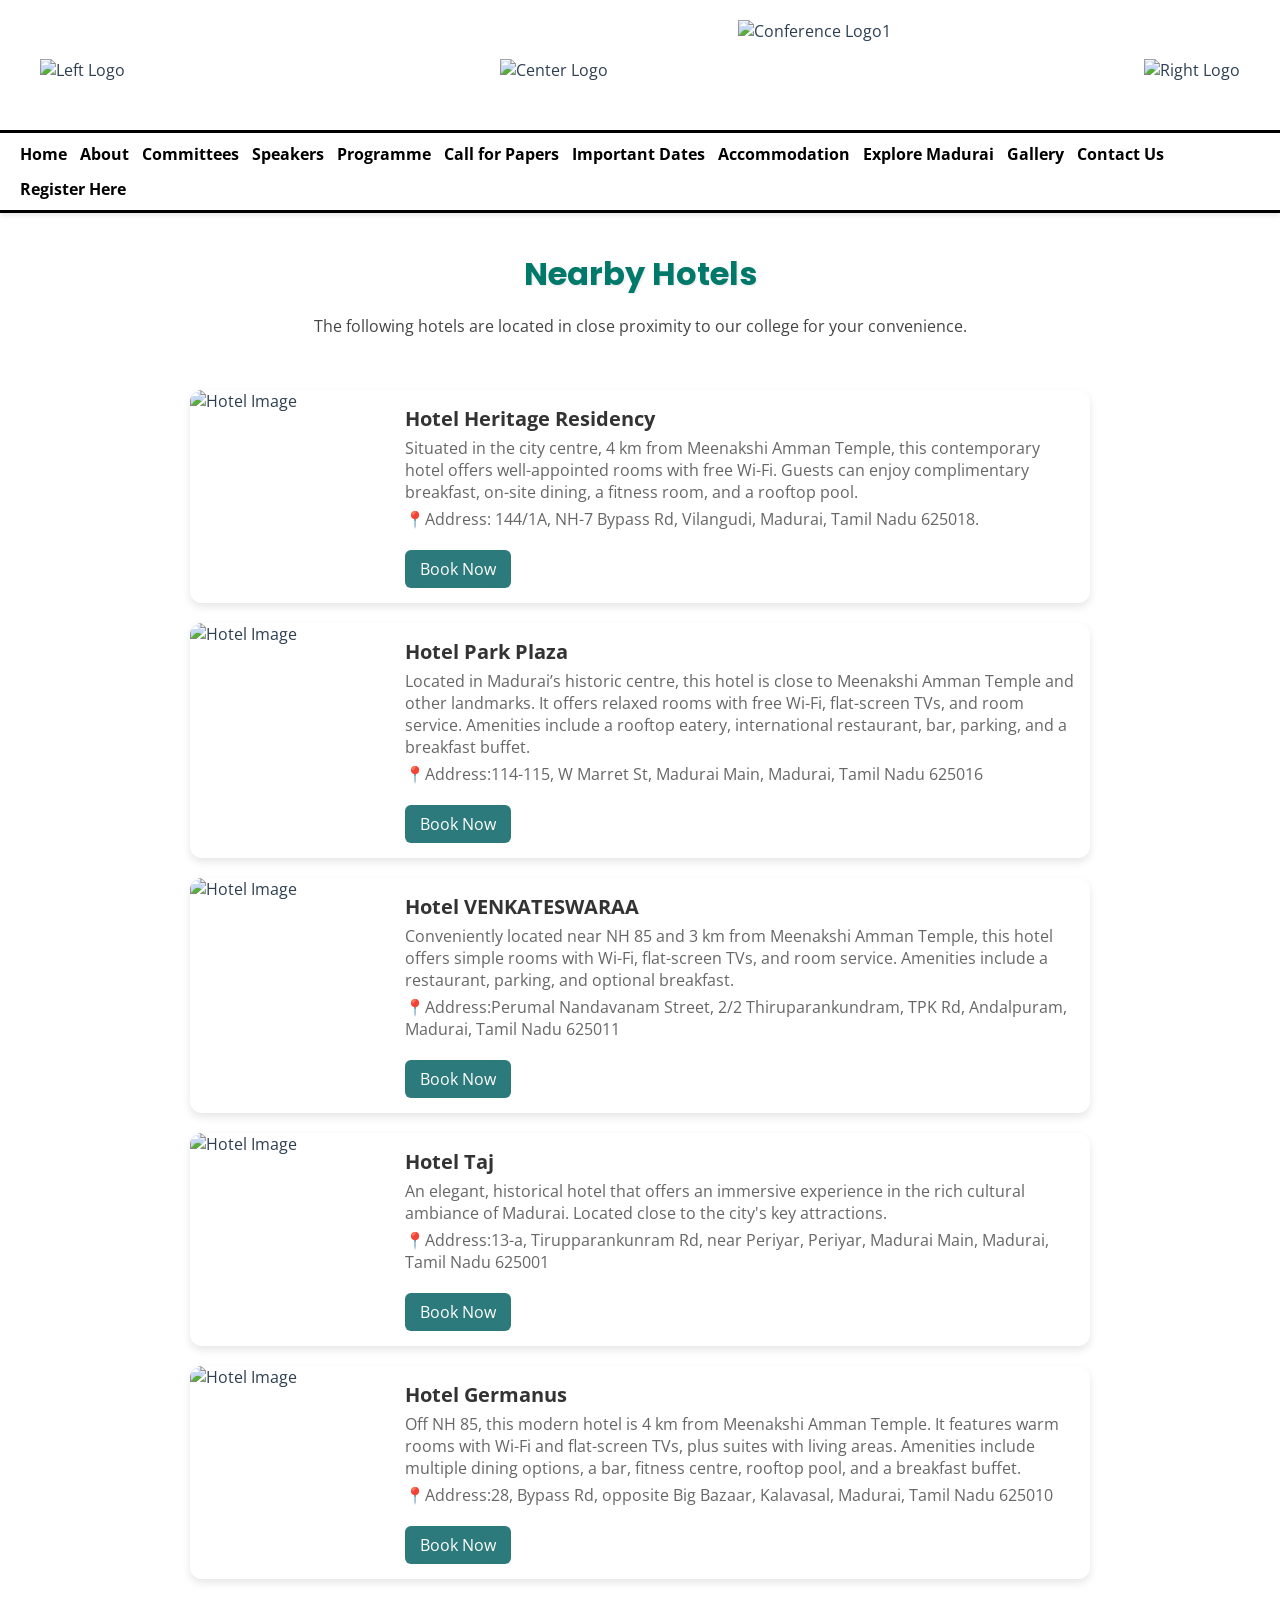
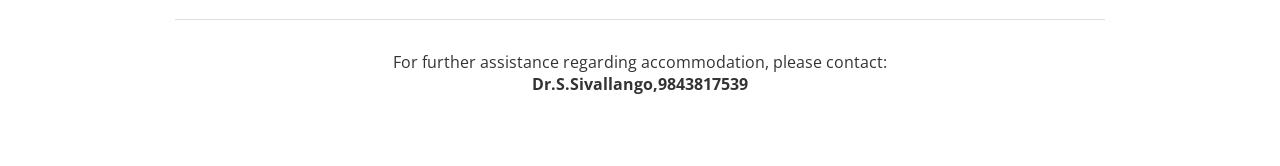
==== correctaccommadation.html @ e3d2f733 "first commit" ====
<!DOCTYPE html>
<html lang="en">
<head>
    <meta charset="UTF-8">
    <meta name="viewport" content="width=device-width, initial-scale=1.0">
    <title>Conference Workshops & Schedule</title>
    <link href="https://fonts.googleapis.com/css2?family=Poppins:wght@600;700&family=Open+Sans:wght@400;600&display=swap" rel="stylesheet">
    <style>
        :root {
    --primary-teal: #00796B; /* A deep, inviting teal */
    --soft-blush: #FFDAB9; /* A soft, warm peach */
    --off-white: #f8f8f8;
    --text-dark: #2c3e50;
    --text-light: #ffffff;
    --card-bg: rgba(255, 255, 255, 0.15);
    --border-glow-start: #81D4FA;
    --border-glow-end: #E0F7FA;
    --modal-bg: rgba(255, 255, 255, 0.3);
    --modal-backdrop: rgba(0, 0, 0, 0.4);
}

body {
    font-family: 'Open Sans', sans-serif;
    margin: 0;
    padding: 0;
    color: var(--text-dark);
    padding-top: 200px; 
    overflow-x: hidden;
}

h1, h2 {
    font-family: 'Poppins', sans-serif;
    color: var(--primary-teal);
    font-weight: 700;
    text-shadow: 1px 1px 3px rgba(0, 0, 0, 0.1);
}

/* ========================= */
/* ===== HEADER SECTION ===== */
/* ========================= */

.header-wrapper {
  position: fixed;
  top: 0;
  left: 0;
  width: 100%;
  z-index: 999;
  background-color: white;
  box-shadow: 0 2px 5px rgba(0, 0, 0, 0.1);
}

.topheader {
  display: flex;
  justify-content: space-between;
  align-items: center;
  background-color: white;
  padding: 10px 40px;
  flex-wrap: wrap;
  height: auto;
  margin-top: 10px;
  gap: 20px;
}

.topheader img {
  height: 100px;
  width: auto;
}

.left-logo,
.center-logo,
.right-logo {
  flex: 1;
  text-align: center;
}

.left-logo {
  text-align: left;
}

.right-logo {
  text-align: right;
}

.center-logo {
  text-align: center;
}

/* Make center logo slightly more prominent */
.center-logo img {
  width: 380px;
  height: auto;
}

.left-logo img,
.right-logo img {
  width: 300px;
  height: auto;
}

/* ========================= */
/* ===== NAVIGATION BAR ===== */
/* ========================= */

.navbar {
  background-color: white;
  display: flex;
  justify-content: center;
  align-items: center;
  padding: 10px 20px;
  flex-wrap: wrap;
  position: relative;
  border-bottom: 3px solid black;
  border-top: 3px solid black;
}

.nav-links {
  display: flex;
  gap: 13px;
  flex-wrap: wrap;
}

.nav-links a {
  color: black;
  text-decoration: none;
  font-weight: bold;
  transition: color 0.3s ease;
}

.nav-links a:hover {
  color: black;
}

.register-btn {
  background-color: white;
  border-radius: 25px;
  padding: 10px 20px;
  color: black;
  font-weight: bold;
  white-space: nowrap;
  margin-left: 50px;
}

.register-btn:hover {
  background-color: #800000;
  color: white;
}

.hamburger {
  display: none;
  flex-direction: column;
  cursor: pointer;
}

.hamburger div {
  width: 25px;
  height: 3px;
  background-color: white;
  margin: 4px 0;
}

/* Responsive Header and Navbar */
@media (max-width: 992px) {
  .topheader {
    flex-direction: column;
    align-items: center;
    gap: 15px;
  }

  .topheader img {
    height: 80px;
    width: auto;
  }

  .center-logo img {
    width: 250px;
  }

  .left-logo img,
  .right-logo img {
    width: 180px;
  }

  .hamburger {
    display: flex;
  }

  .nav-links {
    display: none;
    flex-direction: column;
    width: 100%;
    background-color: #800000;
    margin-top: 10px;
  }

  .nav-links.active {
    display: flex;
  }

  .navbar {
    flex-direction: column;
    align-items: flex-start;
  }

  .register-btn {
    align-self: flex-end;
    margin-top: 10px;
  }
}

/* ========================= */
/* ===== SECTION STYLES ===== */
/* ========================= */

.section {
  padding: 40px 20px;
  max-width: 1200px;
  margin-bottom: 20px;
  color: #000000;
}

.section h2 {
  font-family: Algerian;
  color: var(--primary-maroon);
  font-size: 4rem;
  font-weight: 550;
  margin-bottom: 45px;
  text-align: center;
  position: relative;
  padding-bottom: 15px;
}

.section h2::after {
  content: '';
  position: absolute;
  left: 50%;
  bottom: 0;
  transform: translateX(-50%);
  width: 120px;
  height: 6px;
  background-color: var(--accent-gold);
  border-radius: 4px;
}

.section .intro-text {
  text-align: center;
  margin-bottom: 60px;
  font-size: 1.25rem;
  color: #000000;
  max-width: 900px;
  margin-left: auto;
  margin-right: auto;
  line-height: 1.8;
  font-weight: 300;
}

.container-wrapper {
  background: rgba(255, 255, 255, 0.1);
  border-radius: 20px;
  box-shadow: 0 8px 32px 0 rgba(31, 38, 135, 0.37);
  backdrop-filter: blur(10px);
  -webkit-backdrop-filter: blur(10px);
  border: 1px solid rgba(255, 255, 255, 0.18);
  margin-top: 140px;
  max-width: 1200px;
  width: 100%;
}

.text-center {
  text-align: center;
}

.mb-5 {
  margin-bottom: 3rem;
}

/* Info Box */
.info-box {
  background: linear-gradient(135deg, #a8dadc, #457b9d, #1d3557);
  border: 1px solid rgba(255, 255, 255, 0.18);
  border-radius: 50px;
  padding: 20px 40px;
  text-align: center;
  margin: 60px auto;
  max-width: 500px;
  box-shadow: 0 4px 30px rgba(0, 0, 0, 0.1);
  position: relative;
  overflow: hidden;
  background-clip: padding-box;
}

.info-box::before {
  content: '';
  position: absolute;
  top: -50%;
  left: -50%;
  width: 200%;
  height: 200%;
  background: conic-gradient(transparent, rgba(255, 255, 255, 0.8), transparent 20%, transparent 80%, rgba(255, 255, 255, 0.8), transparent);
  border-radius: inherit;
  animation: shimmer-border 4s linear infinite;
  z-index: -1;
}

.info-box p {
  margin: 0;
  color: var(--text-light);
  font-size: 1.5em;
  font-weight: 800;
  text-transform: uppercase;
  letter-spacing: 2px;
  text-shadow: 2px 2px 5px rgba(0, 0, 0, 0.3);
  position: relative;
  z-index: 1;
}

@keyframes shimmer-border {
  0% { transform: rotate(0deg); }
  100% { transform: rotate(360deg); }
}

/* Responsive Adjustments */
@media (max-width: 768px) {
  .container-wrapper {
    margin: 20px;
    padding: 30px 20px;
  }
  h1 { font-size: 2em; }
  .info-box p { font-size: 1.2em; }
  .modal-content {
    width: 95%;
    padding: 20px;
  }
  .modal-content h2 { font-size: 1.8em; }
}

@media (max-width: 480px) {
  h1 { font-size: 1.8em; }
  .info-box p { font-size: 1em; }
}

/* ========================= */
/* ===== HOTEL SECTION ===== */
/* ========================= */

.accommodation {
  max-width: 900px;
  margin: auto;
}

.hotel-list {
  display: flex;
  flex-direction: column;
  gap: 20px;
  max-width: 900px;
  margin: auto;
}

.hotel-card {
  display: flex;
  background: #fff;
  border-radius: 12px;
  box-shadow: 0 4px 8px rgba(0,0,0,0.1);
  overflow: hidden;
  transition: transform 0.2s ease;
}

.hotel-card:hover {
  transform: scale(1.02);
}

.hotel-card img {
  width: 200px;
  height: 150px;
  object-fit: cover;
}

.hotel-info {
  padding: 15px;
  flex: 1;
}

.hotel-info h3 {
  margin: 0;
  font-size: 20px;
  color: #333;
}

.hotel-info p {
  margin: 5px 0;
  color: #666;
}

.price {
  margin-top: 10px;
  font-weight: bold;
  color: #2c7a7b;
}

.btn {
  margin-top: 15px;
  display: inline-block;
  padding: 8px 15px;
  background: #2c7a7b;
  color: #fff;
  border-radius: 6px;
  text-decoration: none;
  transition: background 0.3s ease;
}

.btn:hover {
  background: #245f60;
}

    </style>
</head>
<header>
  <!-- Top Header with Image Logos -->
<div class="header-wrapper">
  <div class="topheader">
    <div class="left-logo">
      <img src="img-folder\14112024_-_03_1_-removebg-preview.png" alt="Left Logo">
    </div>
    <div class="center-logo">
      <img src="img-folder\tcelogo.JPG" alt="Center Logo">
    </div>
    <img src="img-folder/confgen-logo.png" alt="Conference Logo1" class="conference-logo1">
    <div class="right-logo">
      <img src="https://www.tceeiacp.in/images/New_Four_Logo.png" alt="Right Logo">
    </div>
  </div>

  <!-- Navigation Bar -->
  <div class="navbar">
    

    <!-- Collapsible links -->
    <div class="nav-links" id="navLinks">
      <a href="index.html#home">Home</a>
      <a href="index.html#about">About</a>
      <a href="index.html#committee-section">Committees</a>
      <a href="index.html#speakers">Speakers</a>
      <a href="programme.html">Programme</a>
      <a href="index.html#call-for-papers">Call for Papers</a>
      <a href="index.html#dates">Important Dates</a>
      <a href="#correctaccommadation.html">Accommodation</a>
      <a href="maduraipage.html">Explore Madurai</a>
      <a href="phygallery.html">Gallery</a>
      <a href="index.html#footer-section">Contact Us</a>
      <a href="index.html#payment">Register Here</a>
    </div>
	<!-- First row: nav + hamburger + register -->
    
  </div>

  

</header>
<body>
<div class="accommodation-intro" style="text-align:center; margin:50px auto; max-width:900px;">
  <h2 style="font-size:2rem; color:#00796B; margin-bottom:10px;">Nearby Hotels</h2>
  <p style="font-size:1rem; color:#444; line-height:1.6;">
    The following hotels are located in close proximity to our college for your convenience.
  </p>
</div>

<div class="hotel-list">

    <div class="hotel-card">
      <img src="https://lh3.googleusercontent.com/p/AF1QipOhc14Yjphfpndg4dsl1UKcTF0GVpp7NiN0x74d=s1360-w1360-h1020-rw" alt="Hotel Image">
      <div class="hotel-info">
        <h3>Hotel Heritage Residency</h3>
        <p>  Situated in the city centre, 4 km from Meenakshi Amman Temple, this contemporary hotel offers well-appointed rooms with free Wi-Fi. Guests can enjoy complimentary breakfast, on-site dining, a fitness room, and a rooftop pool. </p>
        <p>📍Address: 144/1A, NH-7 Bypass Rd, Vilangudi, Madurai, Tamil Nadu 625018.</p>
        <a href="https://www.google.com/travel/search?q=hotel%20heritage%20residency%20madurai&g2lb=4965990%2C4969803%2C72302247%2C72317059%2C72414906%2C72471280%2C72472051%2C72485658%2C72560029%2C72573224%2C72601601%2C72616120%2C72647020%2C72686036%2C72803964%2C72882230%2C72958624%2C72959983%2C73010541%2C73059275%2C73064216%2C73064764%2C73107089&hl=en-IN&gl=in&ssta=1&ts=CAEaRwopEicyJTB4M2IwMGNmNDUyZjM5ZjBjYjoweGUwNzNjMzU1MGVjYjc4YjUSGhIUCgcI6Q8QCRgeEgcI6Q8QChgBGAEyAhAA&qs=CAEyFENnc0l0Zkd0OXREcThMbmdBUkFCOAJCCQm1eMsOVcNz4EIJCbV4yw5Vw3Pg&ap=ugEGcHJpY2Vz&ved=0CAAQ5JsGahcKEwioz7zxnP6PAxUAAAAAHQAAAAAQBw&ictx=111" class="btn">Book Now</a>
      </div>
    </div>

    <div class="hotel-card">
      <img src="https://lh3.googleusercontent.com/gps-cs-s/AC9h4npqKCf4riiO8tMOhhXu2hy6n2AaLKv7MxU3gv2vE92gD8PDZP8SlDQ04ulrk3joRkqVH4eZhC87Q5PrNqCmLZccKcBj3oBwtAbC7kqqgKe7G7UA7XEx-5zDHtzncI8ANBdYRZE=w253-h189-k-no" alt="Hotel Image">
      <div class="hotel-info">
        <h3>Hotel Park Plaza</h3>
        <p> Located in Madurai’s historic centre, this hotel is close to Meenakshi Amman Temple and other landmarks. It offers relaxed rooms with free Wi-Fi, flat-screen TVs, and room service. Amenities include a rooftop eatery, international restaurant, bar, parking, and a breakfast buffet.</p>
        <p>📍Address:114-115, W Marret St, Madurai Main, Madurai, Tamil Nadu 625016</p>
        
        <a href="https://www.google.com/travel/search?q=hotel%20park%20plaza%20madurai&g2lb=4965990%2C4969803%2C72302247%2C72317059%2C72414906%2C72471280%2C72472051%2C72485658%2C72560029%2C72573224%2C72601601%2C72616120%2C72647020%2C72686036%2C72803964%2C72882230%2C72958624%2C72959983%2C73010541%2C73059275%2C73064216%2C73064764%2C73107089&hl=en-IN&gl=in&ssta=1&ts=CAEaRwopEicyJTB4M2IwMGM1ODdiZDQwYjJlYjoweGRhODYxNWFlZjg1NWRkMTESGhIUCgcI6Q8QChgNEgcI6Q8QChgOGAEyAhAA&qs=CAEyFENnc0lrYnJYd3UtMWhjUGFBUkFCOAJCCQkR3VX4rhWG2kIJCRHdVfiuFYba&ap=ugEGcHJpY2Vz&ved=0CAAQ5JsGahcKEwjYiMj7nv6PAxUAAAAAHQAAAAAQBA&ictx=111" class="btn">Book Now</a>
      </div>
    </div>

    <div class="hotel-card">
      <img src="https://lh3.googleusercontent.com/p/AF1QipN3oXL9GbtawFg2Zwg6-c_P0jI_iDqspHdbgc1e=w252-h195-k-no" alt="Hotel Image">
      <div class="hotel-info">
        <h3>Hotel VENKATESWARAA</h3>
        <p>Conveniently located near NH 85 and 3 km from Meenakshi Amman Temple, this hotel offers simple rooms with Wi-Fi, flat-screen TVs, and room service. Amenities include a restaurant, parking, and optional breakfast.</p>
        <p>📍Address:Perumal Nandavanam Street, 2/2 Thiruparankundram, TPK Rd, Andalpuram, Madurai, Tamil Nadu 625011</p>
        <a href="https://www.google.com/travel/search?q=hotel%20sree%20devi&g2lb=4965990%2C4969803%2C72302247%2C72317059%2C72414906%2C72471280%2C72472051%2C72485658%2C72560029%2C72573224%2C72601601%2C72616120%2C72647020%2C72686036%2C72803964%2C72882230%2C72958624%2C72959983%2C73010541%2C73059275%2C73064216%2C73064764%2C73107089&hl=en-IN&gl=in&ssta=1&ts=CAEaSQopEicyJTB4M2IwMGNmODA1ZDc1NDM2MzoweDI4NDJlYTRkZmFkOTc2MGUSHBIUCgcI6Q8QChgGEgcI6Q8QChgHGAEyBAgAEAAqBwoFOgNJTlI&qs=CAEyE0Nnb0lqdXpsMXRfSnVxRW9FQUU4AkIJCQ522fpN6kIoQgkJDnbZ-k3qQihIAA&ap=MAC6AQhvdmVydmlldw&ictx=111" class="btn">Book Now</a>
      </div>
    </div>

     <div class="hotel-card">
      <img src="https://lh4.googleusercontent.com/proxy/AIQzERxWNI-Zn2E5NGzjlVy_dCD3dGmGLcnsSfqXPHtP5BYra9XoWdB2-DUws0zulynV74PLbGT_7YQS5w3Ygy0U5GBsQlIQ_6EUPuVmXmdelm6RXkvW1lewnBRXxQHFpvVBMyXUI7TitLygCK3dkt-gMg_oPg=w253-h186-k-no" alt="Hotel Image">
      <div class="hotel-info">
        <h3>Hotel Taj</h3>
        <p>An elegant, historical hotel that offers an immersive experience in the rich cultural ambiance of Madurai. Located close to the city's key attractions.
</p>
        <p>📍Address:13-a, Tirupparankunram Rd, near Periyar, Periyar, Madurai Main, Madurai, Tamil Nadu 625001</p>
        <a href="https://www.google.com/travel/search?q=about%20hotel%20taj%20madurai&g2lb=4965990%2C4969803%2C72302247%2C72317059%2C72414906%2C72471280%2C72472051%2C72485658%2C72560029%2C72573224%2C72601601%2C72616120%2C72647020%2C72686036%2C72803964%2C72882230%2C72958624%2C72959983%2C73010541%2C73059275%2C73064216%2C73064764%2C73107089&hl=en-IN&gl=in&ssta=1&ts=CAEaSQopEicyJTB4M2IwMGM1ODA0Mzg3YjQ0YjoweGZiMjIwNzNhZWEwZjcyMGQSHBIUCgcI6Q8QDBgdEgcI6Q8QDBgeGAEyBAgAEAAqBwoFOgNJTlI&qs=CAEyFENnc0lqZVM5MEs3bmdaSDdBUkFCOAJCCQkNcg_qOgci-0IJCQ1yD-o6ByL7SAA&ap=MAC6AQZwcmljZXM&ictx=111" class="btn">Book Now</a>
      </div>
    </div>

    <div class="hotel-card">
      <img src="https://lh3.googleusercontent.com/p/AF1QipP8aZeaVVAB7z18C5cP13VCZszf6T8Q-V-o-whP=w253-h171-k-no" alt="Hotel Image">
      <div class="hotel-info">
        <h3>Hotel Germanus</h3>
        <p>Off NH 85, this modern hotel is 4 km from Meenakshi Amman Temple. It features warm rooms with Wi-Fi and flat-screen TVs, plus suites with living areas. Amenities include multiple dining options, a bar, fitness centre, rooftop pool, and a breakfast buffet.</p>
        <p>📍Address:28, Bypass Rd, opposite Big Bazaar, Kalavasal, Madurai, Tamil Nadu 625010</p>
        <a href="https://www.google.com/travel/search?q=hotel%20germanus&g2lb=4965990%2C4969803%2C72302247%2C72317059%2C72414906%2C72471280%2C72472051%2C72485658%2C72560029%2C72573224%2C72601601%2C72616120%2C72647020%2C72686036%2C72803964%2C72882230%2C72958624%2C72959983%2C73010541%2C73059275%2C73064216%2C73064764%2C73107089&hl=en-IN&gl=in&ssta=1&ts=CAEaRwopEicyJTB4M2IwMGNmNjk0NzJjZDMzNzoweGNiZWVkZjE0N2MzNDkxMDkSGhIUCgcI6Q8QChgNEgcI6Q8QChgOGAEyAggCKgcKBToDSU5S&qs=CAEyFENnc0lpYUxTNGNmaXRfZkxBUkFCOAJCCQkJkTR8FN_uy0IJCQmRNHwU3-7LSAA&ap=MAC6AQZwcmljZXM&ictx=111" class="btn">Book Now</a>
      </div>
    </div>

  </div>

 <div class="accommodation-contact" style="text-align:center; margin:40px auto; max-width:900px; padding:15px; border-top:1px solid #ddd;">
  <p style="font-size:1rem; color:#333;">
    For further assistance regarding accommodation, please contact:<br>
    <strong>Dr.S.Sivallango,9843817539</strong>
  </p>
</div>

   

    <script>
        const workshopCards = document.querySelectorAll('.workshop-card');
        const modal = document.getElementById('workshopModal');
        const modalTitle = document.getElementById('modalTitle');
        const modalSpeaker = document.getElementById('modalSpeaker');
        const modalAffiliation = document.getElementById('modalAffiliation');

        workshopCards.forEach(card => {
            card.addEventListener('click', () => {
                const title = card.dataset.title;
                const speaker = card.dataset.speaker;
                const affiliation = card.dataset.affiliation;

                modalTitle.textContent = title;
                modalSpeaker.innerHTML = `<strong>${speaker}</strong>`;
                modalAffiliation.textContent = affiliation;
                
                modal.classList.add('active'); // Show modal
            });
        });

        function closeModal() {
            modal.classList.remove('active'); // Hide modal
        }

        // Close modal if clicked outside content
        modal.addEventListener('click', (event) => {
            if (event.target === modal) {
                closeModal();
            }
        });
    </script>

     
</body>
</html>
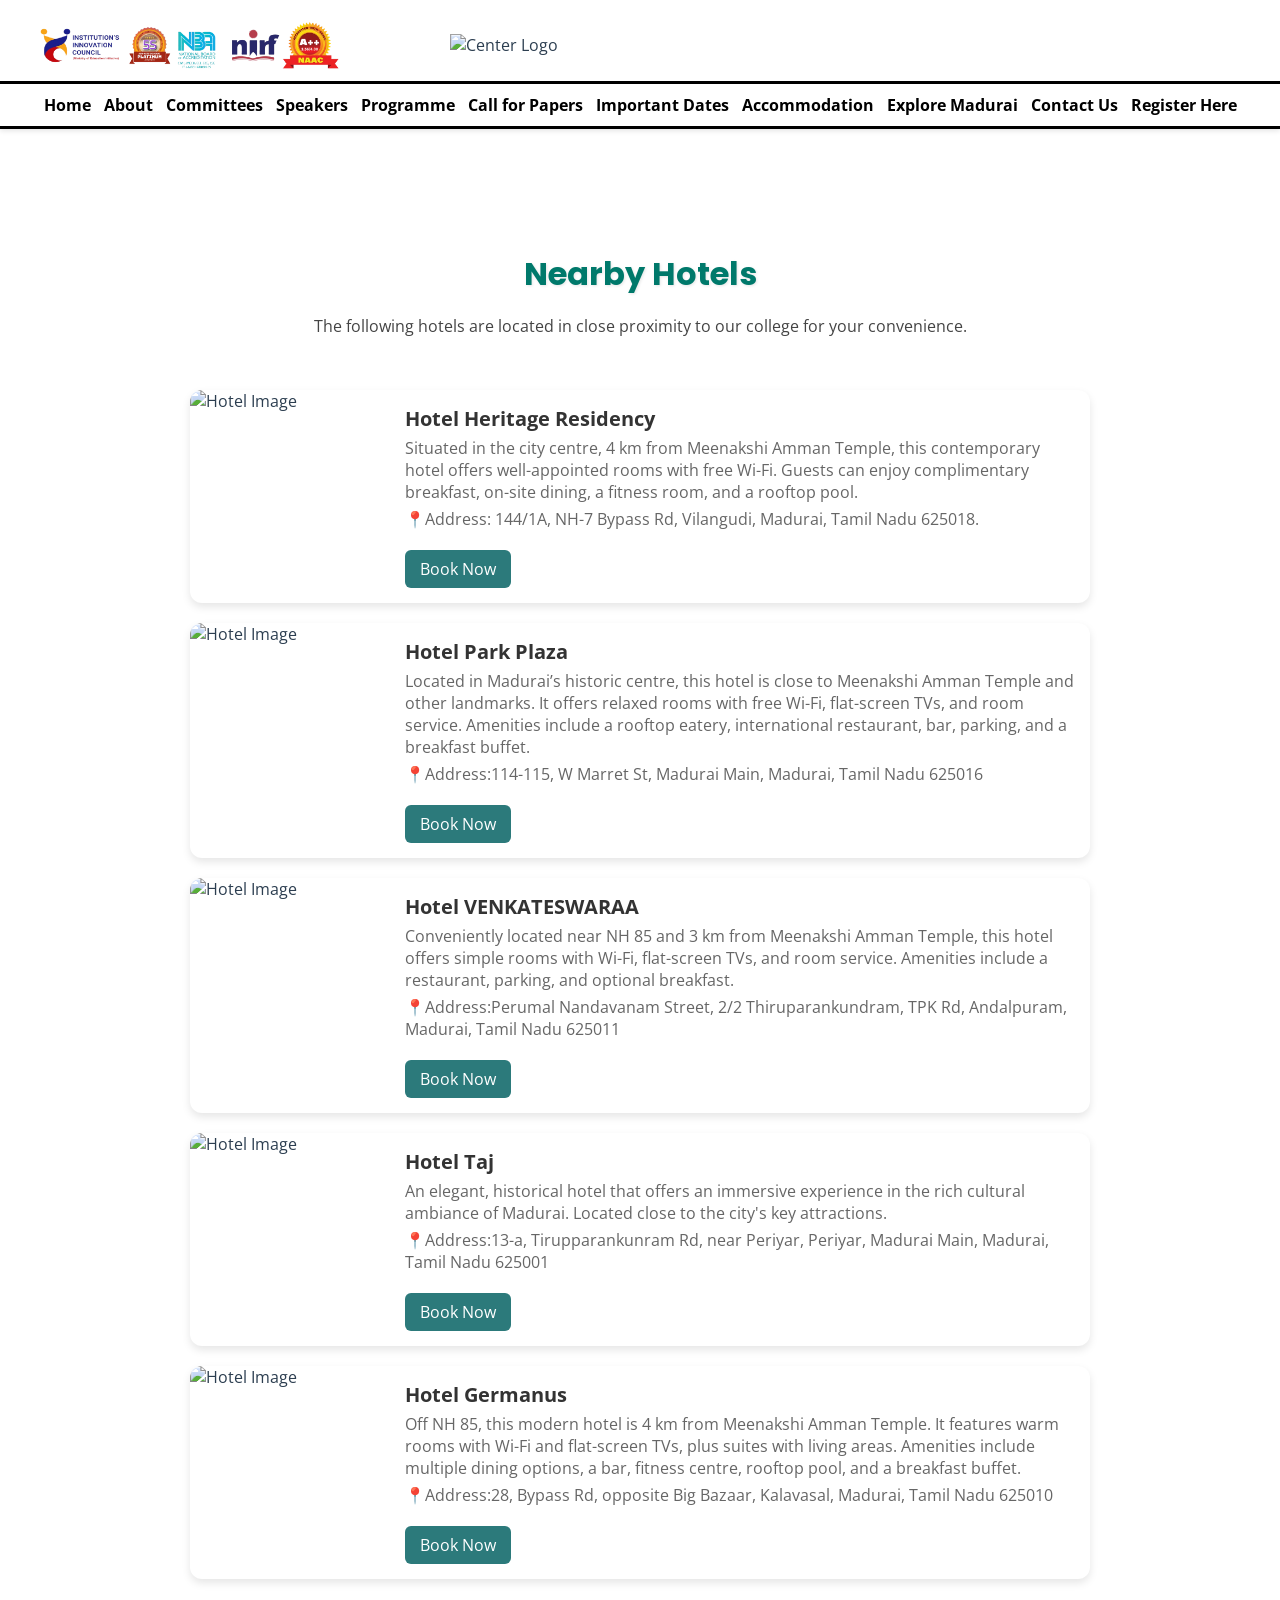
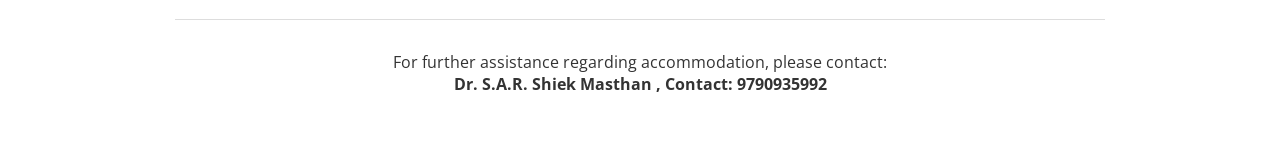
==== commit e3eed783: "Updated one" ====
--- a/correctaccommadation.html
+++ b/correctaccommadation.html
@@ -51,40 +51,32 @@
 
 .topheader {
   display: flex;
+  align-items: center;
   justify-content: space-between;
-  align-items: center;
   background-color: white;
   padding: 10px 40px;
-  flex-wrap: wrap;
-  height: auto;
   margin-top: 10px;
   gap: 20px;
 }
 
-.topheader img {
-  height: 100px;
-  width: auto;
-}
-
-.left-logo,
-.center-logo,
+/* Equal spacing */
+.left-logo {
+  flex: 1;
+  display: flex;
+  justify-content: flex-start;
+}
+
+.center-logo {
+  flex: 1;
+  display: flex;
+  justify-content: center; /* Keeps it perfectly centered */
+}
+
 .right-logo {
   flex: 1;
-  text-align: center;
-}
-
-.left-logo {
-  text-align: left;
-}
-
-.right-logo {
-  text-align: right;
-}
-
-.center-logo {
-  text-align: center;
-}
-
+  display: flex;
+  justify-content: flex-end;
+}
 /* Make center logo slightly more prominent */
 .center-logo img {
   width: 380px;
@@ -178,6 +170,7 @@
   .left-logo img,
   .right-logo img {
     width: 180px;
+gap:80px;
   }
 
   .hamburger {
@@ -416,19 +409,17 @@
 <header>
   <!-- Top Header with Image Logos -->
 <div class="header-wrapper">
-  <div class="topheader">
-    <div class="left-logo">
-      <img src="img-folder\14112024_-_03_1_-removebg-preview.png" alt="Left Logo">
-    </div>
-    <div class="center-logo">
-      <img src="img-folder\tcelogo.JPG" alt="Center Logo">
-    </div>
-    <img src="img-folder/confgen-logo.png" alt="Conference Logo1" class="conference-logo1">
-    <div class="right-logo">
-      <img src="https://www.tceeiacp.in/images/New_Four_Logo.png" alt="Right Logo">
-    </div>
+ <div class="topheader">
+  <div class="left-logo">
+    <img src="img-folder\14112024_-_03_1_-removebg-preview.png" alt="Left Logo">
   </div>
 
+  <div class="center-logo">
+    <img src="img-folder\tcelogo.JPG" alt="Center Logo">
+  </div>
+
+  <div class="right-logo"></div> <!-- IMPORTANT: Empty div -->
+</div>
   <!-- Navigation Bar -->
   <div class="navbar">
     
@@ -444,7 +435,7 @@
       <a href="index.html#dates">Important Dates</a>
       <a href="#correctaccommadation.html">Accommodation</a>
       <a href="maduraipage.html">Explore Madurai</a>
-      <a href="phygallery.html">Gallery</a>
+      
       <a href="index.html#footer-section">Contact Us</a>
       <a href="index.html#payment">Register Here</a>
     </div>
@@ -522,7 +513,7 @@
  <div class="accommodation-contact" style="text-align:center; margin:40px auto; max-width:900px; padding:15px; border-top:1px solid #ddd;">
   <p style="font-size:1rem; color:#333;">
     For further assistance regarding accommodation, please contact:<br>
-    <strong>Dr.S.Sivallango,9843817539</strong>
+    <strong>Dr. S.A.R. Shiek Masthan , Contact: 9790935992</strong>
   </p>
 </div>
 
